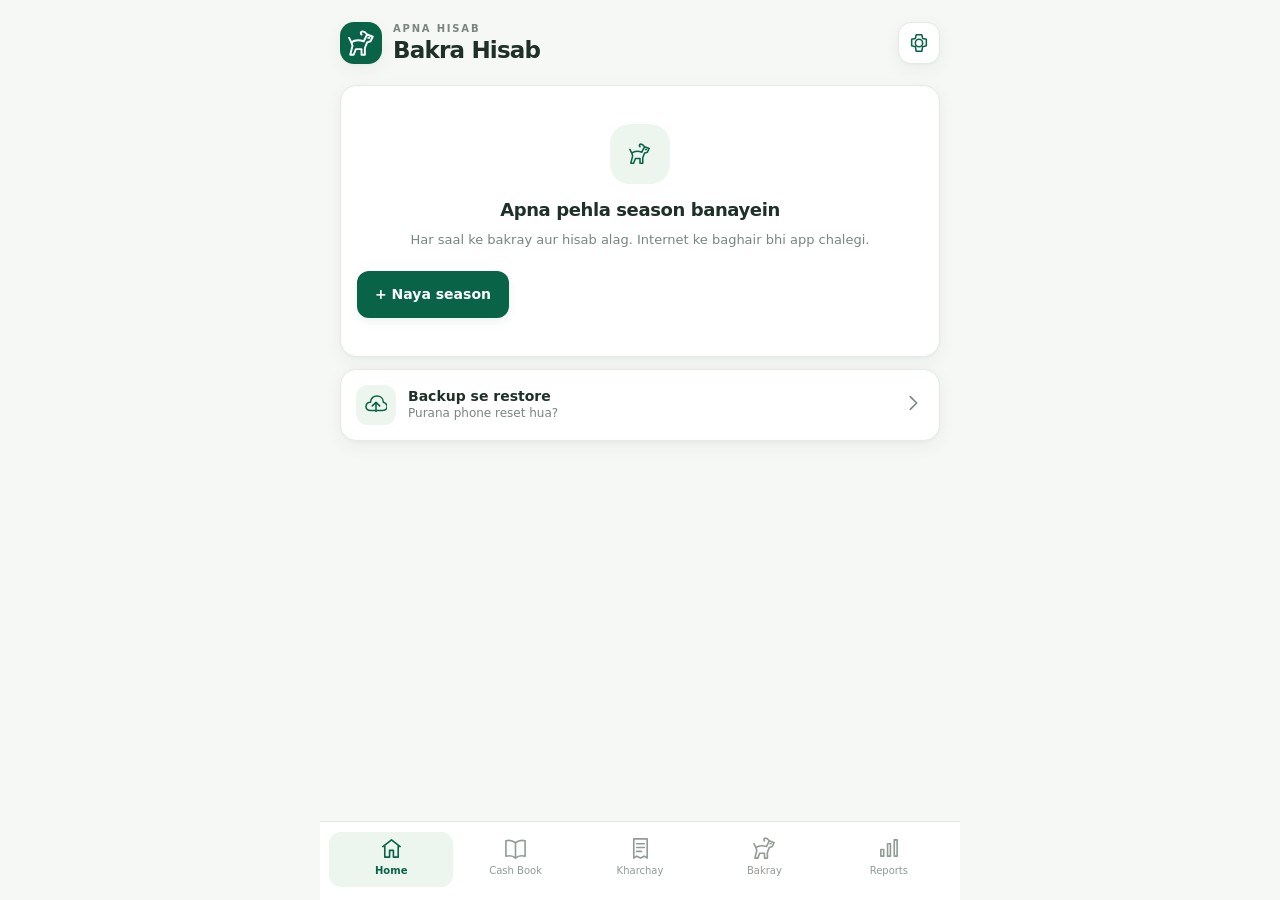
==== bakra-hisab/app/src/main/assets/index.html @ 7b6192be "Build Bakra Hisab offline Android app with owner-share ledger and backups" ====
<!doctype html><html lang="ur-Latn"><head><meta charset="utf-8"><meta name="viewport" content="width=device-width,initial-scale=1,viewport-fit=cover"><meta name="theme-color" content="#096347"><meta http-equiv="Content-Security-Policy" content="default-src 'self' data:; script-src 'self'; style-src 'self' 'unsafe-inline'; img-src 'self' data:; connect-src 'none'"><title>Bakra Hisab</title><link rel="stylesheet" href="style.css"></head><body><div id="app"></div><div id="modal"></div><div id="toast" role="status" aria-live="polite"></div><div id="lock"></div><input id="photoFile" type="file" accept="image/*" hidden><input id="backupFile" type="file" accept=".json,application/json" hidden><script src="engine.js"></script><script src="app.js"></script></body></html>
---- bakra-hisab/app/src/main/assets/style.css ----
:root{--green:#096347;--green2:#074e3b;--pale:#edf5ef;--ink:#1e3028;--muted:#79867f;--line:#e4ebe5;--surface:#f6f8f5;--red:#b54a3d;--shadow:0 5px 18px rgba(24,62,42,.055),0 1px 3px rgba(24,62,42,.03);font-family:system-ui,-apple-system,'Segoe UI',sans-serif;color:var(--ink);background:var(--surface);font-size:14px;color-scheme:light}*{box-sizing:border-box}body{margin:0}button,input,select,textarea{font:inherit}button{cursor:pointer;-webkit-tap-highlight-color:transparent}button:disabled{opacity:.5;cursor:default}button:focus-visible{outline:3px solid #74ac93;outline-offset:3px}svg{width:22px;height:22px;fill:none;stroke:currentColor;stroke-width:1.7;stroke-linecap:round;stroke-linejoin:round;flex-shrink:0}h1,h2,h3,p{margin:0}h1{font-size:23px;letter-spacing:-.8px;font-weight:750}h2{font-size:18px;letter-spacing:-.4px}h3{font-size:15px}small,.muted{color:var(--muted);font-size:12px;line-height:1.55}.app-wrap{max-width:640px;margin:auto;min-height:100vh;padding:22px 20px 108px}.app-wrap.cash{padding-bottom:176px}.topbar{display:flex;justify-content:space-between;align-items:center;margin-bottom:21px}.brand{display:flex;align-items:center;gap:11px}.logo{width:42px;height:42px;border-radius:14px;background:var(--green);color:#fff;display:grid;place-items:center;box-shadow:var(--shadow)}.logo svg{width:27px;height:27px}.kicker{font-size:10px;letter-spacing:1.8px;font-weight:700;color:var(--muted);margin-bottom:3px}.icon-btn{border:1px solid var(--line);background:white;border-radius:13px;width:42px;height:42px;display:grid;place-items:center;color:var(--green);box-shadow:var(--shadow)}.season{display:flex;align-items:center;justify-content:space-between;width:100%;background:white;color:var(--ink);border:1px solid var(--line);box-shadow:var(--shadow);padding:13px 15px;border-radius:15px;margin-bottom:15px}.season span{display:flex;gap:9px;align-items:center;font-weight:650}.season small{font-weight:500;color:var(--green)}.hero{padding:21px 22px;background:linear-gradient(120deg,#096347,#0c7453);color:white;border-radius:20px;margin-bottom:16px;box-shadow:0 8px 22px #09634720;position:relative;overflow:hidden}.hero small{color:#d4e8dc}.hero-value{font-size:34px;font-weight:730;letter-spacing:-1px;margin:5px 0 3px;font-variant-numeric:tabular-nums}.hero .eyebrow{font-size:12px;color:#d3e9db}.hero .balance-icon{position:absolute;right:22px;top:27px;opacity:.27}.hero .balance-icon svg{width:44px;height:44px}.grid{display:grid;grid-template-columns:repeat(2,minmax(0,1fr));gap:12px;margin-bottom:16px}.card{background:white;border:1px solid var(--line);border-radius:17px;padding:16px;box-shadow:var(--shadow)}.metric{display:flex;gap:13px;align-items:center}.metric-icon,.row-icon{width:40px;height:40px;background:var(--pale);color:var(--green);border-radius:12px;display:grid;place-items:center;flex-shrink:0}.metric b{display:block;font-size:24px;letter-spacing:-.7px;margin-top:3px}.metric small{font-size:11px}.section-title{display:flex;justify-content:space-between;align-items:center;margin:23px 0 12px}.text-btn{border:0;background:none;color:var(--green);font-weight:650;padding:4px}.actions{display:grid;grid-template-columns:1fr 1fr;gap:10px}.action-tile{display:flex;gap:12px;align-items:center;padding:16px 13px;border-radius:14px;background:white;border:1px solid var(--line);box-shadow:var(--shadow);color:var(--green);font-weight:650;text-align:left;min-height:64px}.action-tile svg{width:24px;height:24px}.row{display:flex;align-items:center;gap:12px;padding:15px 0;border-bottom:1px solid #edf1ed}.row:last-child{border-bottom:0}.row-main{flex:1;min-width:0}.row-main b{display:block;font-size:13px;overflow-wrap:anywhere}.row-main small{display:block;margin-top:4px}.amount{font-size:13px;font-weight:720;white-space:nowrap;font-variant-numeric:tabular-nums}.in{color:var(--green)}.out{color:var(--red)}.clickable{cursor:pointer}.partner-strip{width:100%;display:flex;align-items:center;gap:12px;border:1px solid var(--line);padding:15px;border-radius:16px;background:#fff;box-shadow:var(--shadow);text-align:left;color:var(--ink);margin:12px 0}.partner-strip b{display:block}.partner-strip small{display:block}.partner-strip>.chev{margin-left:auto;color:var(--muted)}.nav{position:fixed;bottom:0;left:50%;transform:translateX(-50%);width:min(100%,640px);height:79px;background:#ffffffed;backdrop-filter:blur(15px);border-top:1px solid var(--line);display:flex;padding:10px 9px 13px;z-index:20}.nav button{flex:1;border:0;background:none;color:#909c94;font-size:10px;display:flex;align-items:center;flex-direction:column;gap:5px;padding:5px 2px;border-radius:12px}.nav button.active{color:var(--green);font-weight:750;background:var(--pale)}.nav svg{width:23px;height:23px}.cash-actions{position:fixed;bottom:79px;left:50%;transform:translateX(-50%);width:min(100%,640px);display:flex;gap:10px;padding:12px 20px;background:var(--surface);z-index:19}.btn{border:0;border-radius:12px;background:var(--green);color:white;padding:14px 18px;min-height:47px;font-weight:650;display:flex;justify-content:center;align-items:center;gap:9px;box-shadow:0 4px 10px #09634714}.btn.secondary{background:white;color:var(--green);border:1px solid #cdded2;box-shadow:var(--shadow)}.btn.danger{background:#fff3f0;color:var(--red);border:1px solid #f1d4ca}.cash-actions .btn{flex:1}.wide{width:100%}.stack{display:grid;gap:12px}.pill{font-size:10px;padding:5px 9px;border-radius:20px;background:var(--pale);color:var(--green);font-weight:650}.badge-line{display:flex;gap:7px;align-items:center;margin:8px 0 14px;color:var(--muted);font-size:11px}.dot{width:6px;height:6px;background:var(--green);border-radius:50%}.empty{text-align:center;padding:38px 16px}.empty .metric-icon{margin:0 auto 15px;width:60px;height:60px;border-radius:20px}.empty p{color:var(--muted);line-height:1.6;margin:10px 0 20px;font-size:13px}.search{width:100%;padding:14px 16px;border:1px solid var(--line);border-radius:13px;outline:none;background:white;margin-bottom:12px}.chips{display:flex;gap:7px;flex-wrap:wrap;margin:12px 0 17px}.chips button{border:1px solid var(--line);padding:9px 12px;border-radius:20px;color:var(--muted);background:white;font-size:12px}.chips button.active{background:var(--green);color:white;border-color:var(--green)}.thumb{width:58px;height:58px;border-radius:13px;object-fit:cover;background:var(--pale);color:var(--green);display:grid;place-items:center;flex-shrink:0}.thumb svg{width:35px;height:35px}.photo-large{width:100%;height:210px;object-fit:cover;border-radius:16px;background:var(--pale);display:grid;place-items:center;color:var(--green);margin-bottom:15px}.photo-large svg{width:60px;height:60px}.summary-line{display:flex;justify-content:space-between;gap:15px;padding:12px 0;border-bottom:1px solid var(--line);font-size:13px}.summary-line b{font-variant-numeric:tabular-nums}.notice{padding:13px 15px;background:var(--pale);border-radius:12px;font-size:12px;color:#52665a;line-height:1.65;margin:12px 0}.notice.error{background:#fff0eb;color:var(--red)}.modal-overlay{position:fixed;inset:0;background:#142f2359;z-index:60;display:flex;align-items:flex-end;justify-content:center;backdrop-filter:blur(3px)}.sheet{width:min(100%,600px);max-height:94vh;background:var(--surface);border-radius:23px 23px 0 0;display:flex;flex-direction:column;box-shadow:0 -10px 50px #112a2320}.sheet-head{display:flex;justify-content:space-between;align-items:center;padding:20px;border-bottom:1px solid var(--line);background:#fff;border-radius:23px 23px 0 0}.sheet-body{padding:20px;overflow-y:auto;overscroll-behavior:contain}.sheet-foot{padding:14px 20px max(15px,env(safe-area-inset-bottom));border-top:1px solid var(--line);background:white;display:flex;gap:10px}.sheet-foot .btn{flex:1}.field{display:block;margin:0 0 16px}.field>span{display:block;margin:0 0 7px;font-size:12px;color:#697a6e;font-weight:600}.field input,.field select,.field textarea{width:100%;border:1px solid #dfe7df;background:white;border-radius:11px;padding:13px;color:var(--ink);min-height:46px;font-size:16px}.field input:focus,.field select:focus,.field textarea:focus{outline:2px solid #9bc7ae;outline-offset:1px}.field textarea{resize:vertical}.form-grid{display:grid;grid-template-columns:1fr 1fr;gap:12px}.photo-picker{background:var(--pale);border:1px dashed #b9cdbd;border-radius:16px;padding:20px;text-align:center;margin-bottom:17px}.photo-picker>svg{width:35px;height:35px;color:var(--green);margin-bottom:10px}.photo-picker img{max-height:180px;max-width:100%;border-radius:12px;margin-bottom:12px}.photo-buttons{display:flex;gap:8px;justify-content:center;flex-wrap:wrap;margin-top:12px}.photo-buttons button{padding:10px 12px;font-size:12px;min-height:40px}.switch-row{display:flex;justify-content:space-between;align-items:center;gap:20px;padding:14px 0}.switch-row input{width:22px;height:22px;accent-color:var(--green)}#toast{position:fixed;left:50%;bottom:100px;transform:translateX(-50%);z-index:100;background:#183d2f;color:white;border-radius:14px;padding:13px 18px;max-width:90%;display:none;box-shadow:0 5px 20px #0002;line-height:1.5}.lock-layer{position:fixed;inset:0;background:var(--surface);z-index:110;display:grid;place-items:center;padding:24px}.lock-layer .card{max-width:360px;width:100%;padding:27px}.lock-layer input{text-align:center;letter-spacing:8px}.print-title{display:none}body.printing .print-title{display:block}@media(min-width:700px){.sheet{border-radius:24px;margin-bottom:30px;max-height:89vh}.sheet-foot{border-radius:0 0 24px 24px}}@media(max-width:350px){.app-wrap{padding-inline:12px}.metric{gap:8px}.metric b{font-size:20px}.nav button{font-size:9px}.amount{font-size:11px}.cash-actions{padding-inline:12px}}@media print{.nav,.cash-actions,.topbar button,.no-print,#modal,#toast{display:none!important}.app-wrap{padding:0}.card{box-shadow:none;break-inside:avoid}.print-title{display:block;margin-bottom:20px}.hero{background:#edf5ef;color:#183d2f}.hero small{color:#456}.hero-value{color:#096347}}
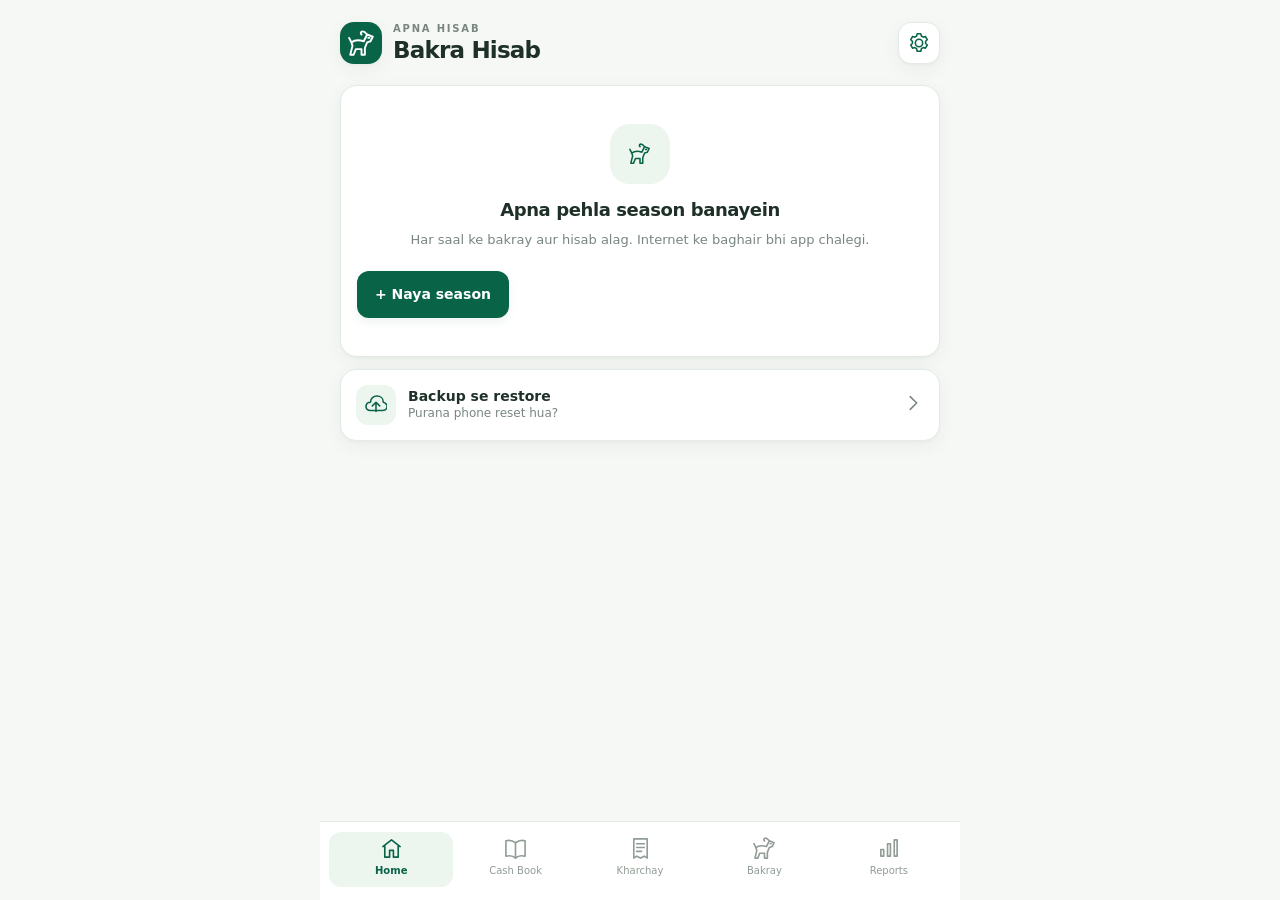
==== commit 254ea2f0: "Add goat medical history, optional shared expenses, schedules and offline health notifications" ====
--- a/bakra-hisab/app/src/main/assets/index.html
+++ b/bakra-hisab/app/src/main/assets/index.html
@@ -1 +1,2 @@
-<!doctype html><html lang="ur-Latn"><head><meta charset="utf-8"><meta name="viewport" content="width=device-width,initial-scale=1,viewport-fit=cover"><meta name="theme-color" content="#096347"><meta http-equiv="Content-Security-Policy" content="default-src 'self' data:; script-src 'self'; style-src 'self' 'unsafe-inline'; img-src 'self' data:; connect-src 'none'"><title>Bakra Hisab</title><link rel="stylesheet" href="style.css"></head><body><div id="app"></div><div id="modal"></div><div id="toast" role="status" aria-live="polite"></div><div id="lock"></div><input id="photoFile" type="file" accept="image/*" hidden><input id="backupFile" type="file" accept=".json,application/json" hidden><script src="engine.js"></script><script src="app.js"></script></body></html>
+<!doctype html><html lang="ur-Latn"><head><meta charset="utf-8"><meta name="viewport" content="width=device-width,initial-scale=1,viewport-fit=cover"><meta name="theme-color" content="#096347"><meta http-equiv="Content-Security-Policy" content="default-src 'self' data:; script-src 'self'; style-src 'self' 'unsafe-inline'; img-src 'self' data:; connect-src 'none'"><title>Bakra Hisab</title><link rel="stylesheet" href="style.css"></head><body><div id="app"></div><div id="modal"></div><div id="toast" role="status" aria-live="polite"></div><div id="lock"></div><input id="photoFile" type="file" accept="image/*" hidden><input id="backupFile" type="file" accept=".json,application/json" hidden><script src="engine.js"></script><script src="health.js"></script><script src="app.js"></script></body></html>
+
--- a/bakra-hisab/app/src/main/assets/style.css
+++ b/bakra-hisab/app/src/main/assets/style.css
@@ -1 +1,15 @@
 :root{--green:#096347;--green2:#074e3b;--pale:#edf5ef;--ink:#1e3028;--muted:#79867f;--line:#e4ebe5;--surface:#f6f8f5;--red:#b54a3d;--shadow:0 5px 18px rgba(24,62,42,.055),0 1px 3px rgba(24,62,42,.03);font-family:system-ui,-apple-system,'Segoe UI',sans-serif;color:var(--ink);background:var(--surface);font-size:14px;color-scheme:light}*{box-sizing:border-box}body{margin:0}button,input,select,textarea{font:inherit}button{cursor:pointer;-webkit-tap-highlight-color:transparent}button:disabled{opacity:.5;cursor:default}button:focus-visible{outline:3px solid #74ac93;outline-offset:3px}svg{width:22px;height:22px;fill:none;stroke:currentColor;stroke-width:1.7;stroke-linecap:round;stroke-linejoin:round;flex-shrink:0}h1,h2,h3,p{margin:0}h1{font-size:23px;letter-spacing:-.8px;font-weight:750}h2{font-size:18px;letter-spacing:-.4px}h3{font-size:15px}small,.muted{color:var(--muted);font-size:12px;line-height:1.55}.app-wrap{max-width:640px;margin:auto;min-height:100vh;padding:22px 20px 108px}.app-wrap.cash{padding-bottom:176px}.topbar{display:flex;justify-content:space-between;align-items:center;margin-bottom:21px}.brand{display:flex;align-items:center;gap:11px}.logo{width:42px;height:42px;border-radius:14px;background:var(--green);color:#fff;display:grid;place-items:center;box-shadow:var(--shadow)}.logo svg{width:27px;height:27px}.kicker{font-size:10px;letter-spacing:1.8px;font-weight:700;color:var(--muted);margin-bottom:3px}.icon-btn{border:1px solid var(--line);background:white;border-radius:13px;width:42px;height:42px;display:grid;place-items:center;color:var(--green);box-shadow:var(--shadow)}.season{display:flex;align-items:center;justify-content:space-between;width:100%;background:white;color:var(--ink);border:1px solid var(--line);box-shadow:var(--shadow);padding:13px 15px;border-radius:15px;margin-bottom:15px}.season span{display:flex;gap:9px;align-items:center;font-weight:650}.season small{font-weight:500;color:var(--green)}.hero{padding:21px 22px;background:linear-gradient(120deg,#096347,#0c7453);color:white;border-radius:20px;margin-bottom:16px;box-shadow:0 8px 22px #09634720;position:relative;overflow:hidden}.hero small{color:#d4e8dc}.hero-value{font-size:34px;font-weight:730;letter-spacing:-1px;margin:5px 0 3px;font-variant-numeric:tabular-nums}.hero .eyebrow{font-size:12px;color:#d3e9db}.hero .balance-icon{position:absolute;right:22px;top:27px;opacity:.27}.hero .balance-icon svg{width:44px;height:44px}.grid{display:grid;grid-template-columns:repeat(2,minmax(0,1fr));gap:12px;margin-bottom:16px}.card{background:white;border:1px solid var(--line);border-radius:17px;padding:16px;box-shadow:var(--shadow)}.metric{display:flex;gap:13px;align-items:center}.metric-icon,.row-icon{width:40px;height:40px;background:var(--pale);color:var(--green);border-radius:12px;display:grid;place-items:center;flex-shrink:0}.metric b{display:block;font-size:24px;letter-spacing:-.7px;margin-top:3px}.metric small{font-size:11px}.section-title{display:flex;justify-content:space-between;align-items:center;margin:23px 0 12px}.text-btn{border:0;background:none;color:var(--green);font-weight:650;padding:4px}.actions{display:grid;grid-template-columns:1fr 1fr;gap:10px}.action-tile{display:flex;gap:12px;align-items:center;padding:16px 13px;border-radius:14px;background:white;border:1px solid var(--line);box-shadow:var(--shadow);color:var(--green);font-weight:650;text-align:left;min-height:64px}.action-tile svg{width:24px;height:24px}.row{display:flex;align-items:center;gap:12px;padding:15px 0;border-bottom:1px solid #edf1ed}.row:last-child{border-bottom:0}.row-main{flex:1;min-width:0}.row-main b{display:block;font-size:13px;overflow-wrap:anywhere}.row-main small{display:block;margin-top:4px}.amount{font-size:13px;font-weight:720;white-space:nowrap;font-variant-numeric:tabular-nums}.in{color:var(--green)}.out{color:var(--red)}.clickable{cursor:pointer}.partner-strip{width:100%;display:flex;align-items:center;gap:12px;border:1px solid var(--line);padding:15px;border-radius:16px;background:#fff;box-shadow:var(--shadow);text-align:left;color:var(--ink);margin:12px 0}.partner-strip b{display:block}.partner-strip small{display:block}.partner-strip>.chev{margin-left:auto;color:var(--muted)}.nav{position:fixed;bottom:0;left:50%;transform:translateX(-50%);width:min(100%,640px);height:79px;background:#ffffffed;backdrop-filter:blur(15px);border-top:1px solid var(--line);display:flex;padding:10px 9px 13px;z-index:20}.nav button{flex:1;border:0;background:none;color:#909c94;font-size:10px;display:flex;align-items:center;flex-direction:column;gap:5px;padding:5px 2px;border-radius:12px}.nav button.active{color:var(--green);font-weight:750;background:var(--pale)}.nav svg{width:23px;height:23px}.cash-actions{position:fixed;bottom:79px;left:50%;transform:translateX(-50%);width:min(100%,640px);display:flex;gap:10px;padding:12px 20px;background:var(--surface);z-index:19}.btn{border:0;border-radius:12px;background:var(--green);color:white;padding:14px 18px;min-height:47px;font-weight:650;display:flex;justify-content:center;align-items:center;gap:9px;box-shadow:0 4px 10px #09634714}.btn.secondary{background:white;color:var(--green);border:1px solid #cdded2;box-shadow:var(--shadow)}.btn.danger{background:#fff3f0;color:var(--red);border:1px solid #f1d4ca}.cash-actions .btn{flex:1}.wide{width:100%}.stack{display:grid;gap:12px}.pill{font-size:10px;padding:5px 9px;border-radius:20px;background:var(--pale);color:var(--green);font-weight:650}.badge-line{display:flex;gap:7px;align-items:center;margin:8px 0 14px;color:var(--muted);font-size:11px}.dot{width:6px;height:6px;background:var(--green);border-radius:50%}.empty{text-align:center;padding:38px 16px}.empty .metric-icon{margin:0 auto 15px;width:60px;height:60px;border-radius:20px}.empty p{color:var(--muted);line-height:1.6;margin:10px 0 20px;font-size:13px}.search{width:100%;padding:14px 16px;border:1px solid var(--line);border-radius:13px;outline:none;background:white;margin-bottom:12px}.chips{display:flex;gap:7px;flex-wrap:wrap;margin:12px 0 17px}.chips button{border:1px solid var(--line);padding:9px 12px;border-radius:20px;color:var(--muted);background:white;font-size:12px}.chips button.active{background:var(--green);color:white;border-color:var(--green)}.thumb{width:58px;height:58px;border-radius:13px;object-fit:cover;background:var(--pale);color:var(--green);display:grid;place-items:center;flex-shrink:0}.thumb svg{width:35px;height:35px}.photo-large{width:100%;height:210px;object-fit:cover;border-radius:16px;background:var(--pale);display:grid;place-items:center;color:var(--green);margin-bottom:15px}.photo-large svg{width:60px;height:60px}.summary-line{display:flex;justify-content:space-between;gap:15px;padding:12px 0;border-bottom:1px solid var(--line);font-size:13px}.summary-line b{font-variant-numeric:tabular-nums}.notice{padding:13px 15px;background:var(--pale);border-radius:12px;font-size:12px;color:#52665a;line-height:1.65;margin:12px 0}.notice.error{background:#fff0eb;color:var(--red)}.modal-overlay{position:fixed;inset:0;background:#142f2359;z-index:60;display:flex;align-items:flex-end;justify-content:center;backdrop-filter:blur(3px)}.sheet{width:min(100%,600px);max-height:94vh;background:var(--surface);border-radius:23px 23px 0 0;display:flex;flex-direction:column;box-shadow:0 -10px 50px #112a2320}.sheet-head{display:flex;justify-content:space-between;align-items:center;padding:20px;border-bottom:1px solid var(--line);background:#fff;border-radius:23px 23px 0 0}.sheet-body{padding:20px;overflow-y:auto;overscroll-behavior:contain}.sheet-foot{padding:14px 20px max(15px,env(safe-area-inset-bottom));border-top:1px solid var(--line);background:white;display:flex;gap:10px}.sheet-foot .btn{flex:1}.field{display:block;margin:0 0 16px}.field>span{display:block;margin:0 0 7px;font-size:12px;color:#697a6e;font-weight:600}.field input,.field select,.field textarea{width:100%;border:1px solid #dfe7df;background:white;border-radius:11px;padding:13px;color:var(--ink);min-height:46px;font-size:16px}.field input:focus,.field select:focus,.field textarea:focus{outline:2px solid #9bc7ae;outline-offset:1px}.field textarea{resize:vertical}.form-grid{display:grid;grid-template-columns:1fr 1fr;gap:12px}.photo-picker{background:var(--pale);border:1px dashed #b9cdbd;border-radius:16px;padding:20px;text-align:center;margin-bottom:17px}.photo-picker>svg{width:35px;height:35px;color:var(--green);margin-bottom:10px}.photo-picker img{max-height:180px;max-width:100%;border-radius:12px;margin-bottom:12px}.photo-buttons{display:flex;gap:8px;justify-content:center;flex-wrap:wrap;margin-top:12px}.photo-buttons button{padding:10px 12px;font-size:12px;min-height:40px}.switch-row{display:flex;justify-content:space-between;align-items:center;gap:20px;padding:14px 0}.switch-row input{width:22px;height:22px;accent-color:var(--green)}#toast{position:fixed;left:50%;bottom:100px;transform:translateX(-50%);z-index:100;background:#183d2f;color:white;border-radius:14px;padding:13px 18px;max-width:90%;display:none;box-shadow:0 5px 20px #0002;line-height:1.5}.lock-layer{position:fixed;inset:0;background:var(--surface);z-index:110;display:grid;place-items:center;padding:24px}.lock-layer .card{max-width:360px;width:100%;padding:27px}.lock-layer input{text-align:center;letter-spacing:8px}.print-title{display:none}body.printing .print-title{display:block}@media(min-width:700px){.sheet{border-radius:24px;margin-bottom:30px;max-height:89vh}.sheet-foot{border-radius:0 0 24px 24px}}@media(max-width:350px){.app-wrap{padding-inline:12px}.metric{gap:8px}.metric b{font-size:20px}.nav button{font-size:9px}.amount{font-size:11px}.cash-actions{padding-inline:12px}}@media print{.nav,.cash-actions,.topbar button,.no-print,#modal,#toast{display:none!important}.app-wrap{padding:0}.card{box-shadow:none;break-inside:avoid}.print-title{display:block;margin-bottom:20px}.hero{background:#edf5ef;color:#183d2f}.hero small{color:#456}.hero-value{color:#096347}}
+
+.metric{display:block;min-width:0}.metric .metric-icon{width:30px;height:30px;border-radius:9px;margin-bottom:10px}.metric .metric-icon svg{width:18px;height:18px}.metric b{font-size:21px;overflow-wrap:anywhere}.summary-line>b{text-align:right;overflow-wrap:anywhere;min-width:0}.hero-value{overflow-wrap:anywhere}.season>span{min-width:0;overflow-wrap:anywhere}.season>small{flex-shrink:0}
+
+.hero{display:grid;grid-template-columns:minmax(0,1fr) 38px;column-gap:12px;padding:18px 20px}.hero>.eyebrow,.hero>.hero-value,.hero>small{grid-column:1}.hero .balance-icon{position:static;grid-column:2;grid-row:1/4;align-self:center;opacity:.45}.hero .balance-icon svg{width:34px;height:34px}.hero-value{font-size:clamp(25px,7vw,32px);letter-spacing:-.6px}.photo-heading{display:flex;align-items:center;justify-content:center;gap:12px;text-align:left}.photo-heading svg{width:30px;height:30px;color:var(--green)}.inline-actions{display:flex;gap:8px;align-items:center}.inline-actions>.btn{flex:1}.block{display:block;margin-top:4px}.employee-item{display:flex;gap:10px;align-items:center;border-bottom:1px solid var(--line);user-select:none}.employee-item .row{flex:1;border:0}.employee-item input{width:22px;height:22px;accent-color:var(--green)}.selection-bar{display:flex;gap:10px;margin:12px 0}.season-record{padding-bottom:15px;border-bottom:1px solid var(--line)}.topbar .brand{min-width:0}.brand h1{overflow-wrap:anywhere}.topbar>.icon-btn{flex-shrink:0}.btn{overflow-wrap:anywhere}.section-title .inline-actions{flex-shrink:0}#printDocument{display:none}.summary-line{break-inside:avoid}
+@media print{body>*{display:none!important}body>#printDocument{display:block!important;color:#172b22;background:white;padding:15px}#printDocument table{width:100%;border-collapse:collapse;font-size:11px}#printDocument th,#printDocument td{padding:8px 5px;text-align:left;border-bottom:1px solid #ddd;overflow-wrap:anywhere}#printDocument thead{display:table-header-group}#printDocument tr{break-inside:avoid}.print-customer{margin-top:24px}.print-customer h2{margin-bottom:6px}#printDocument>p{margin:8px 0 20px}}
+
+/* Equal label tracks keep paired inputs aligned when one label wraps. */
+.form-grid{align-items:stretch}.form-grid>.field{display:flex;flex-direction:column;min-width:0}.form-grid>.field>span{flex:1}.form-grid>.field>input,.form-grid>.field>select{flex-shrink:0}.employee-add .btn{width:100%}.employee-list-heading{margin:18px 0 4px}.compact-select{font-size:12px;padding:10px 8px;min-height:40px}.employee-list-heading h2{font-size:15px}
+
+.sale-picks{max-height:230px;overflow:auto;background:white;border:1px solid var(--line);border-radius:12px}.sale-pick{display:flex;align-items:center;gap:12px;padding:12px;border-bottom:1px solid var(--line)}.sale-pick input{width:22px;height:22px;accent-color:var(--green);flex-shrink:0}.sale-pick small{display:block}.sale-pick b{overflow-wrap:anywhere}
+
+.profit-card{padding:20px;margin-bottom:16px;color:var(--green);background:#fff}.profit-card .eyebrow{font-size:13px;font-weight:600}.profit-card small{color:var(--green)}.sale-pick .thumb{width:46px;height:46px;border-radius:11px}.sale-pick .thumb svg{width:30px;height:30px}.sale-pick-text{min-width:0;flex:1}
+
+.health-reminder{width:100%;display:flex;align-items:center;gap:10px;border:1px solid var(--line);border-radius:13px;padding:11px 13px;margin:12px 0;background:white;color:var(--green);text-align:left;box-shadow:var(--shadow)}.health-reminder>span{flex:1}.health-reminder b{font-size:12px}.health-reminder small{display:block;font-size:11px}.health-reminder svg{width:20px;height:20px}.health-link{display:flex;justify-content:center;align-items:center;gap:8px;padding:10px}.health-list{margin-top:16px}details{margin:14px 0}summary{cursor:pointer;color:var(--green);font-weight:600;padding:10px 0}.health-list p{line-height:1.6}.sale-picks>small{display:block;padding:12px}
